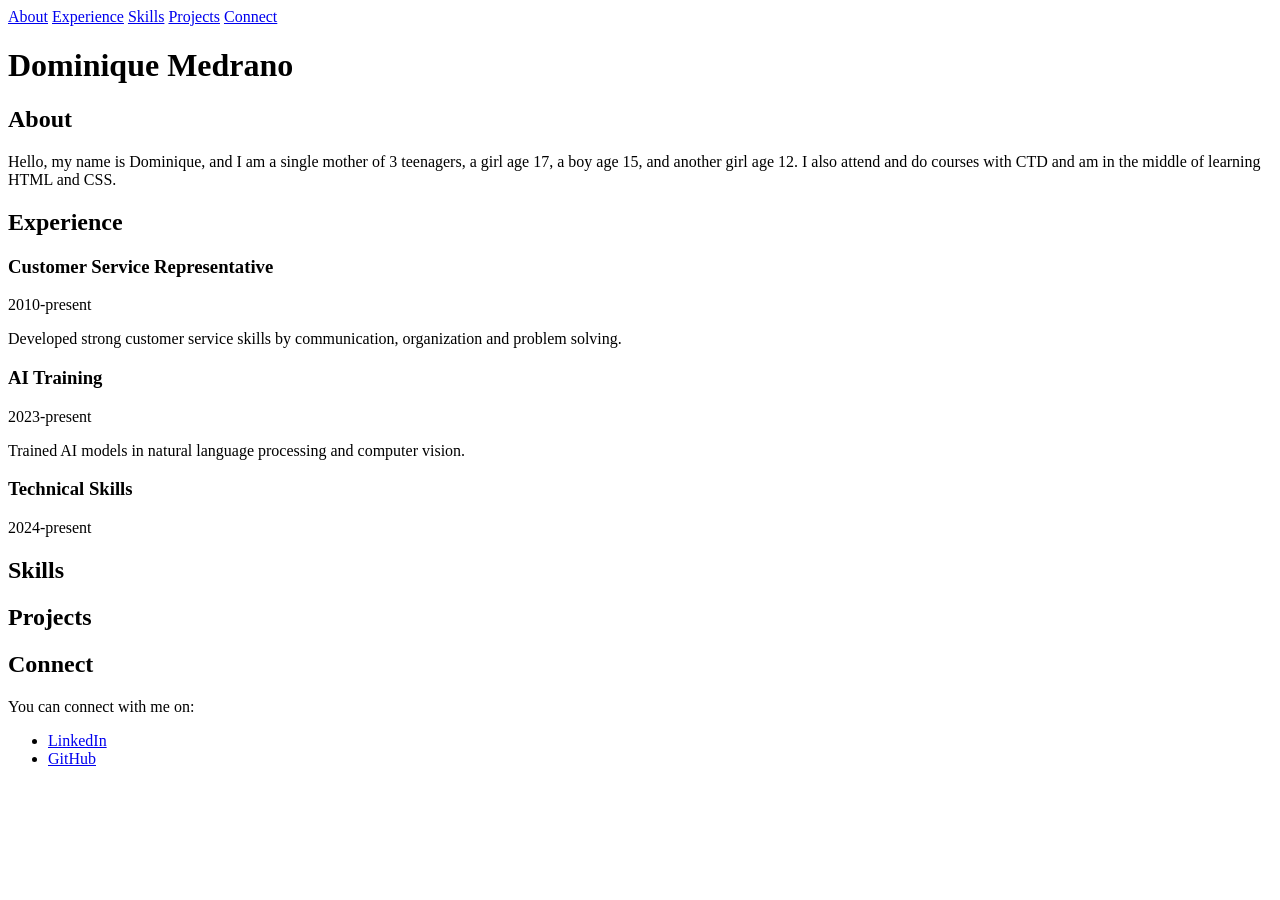
==== index/index.html @ 82f73c06 "Style  added and updated" ====
<!DOCTYPE html>
<html>

<head>
    <title>Dominique's Intro to Programming - 26.2 </title>
    <meta charset="UTF-8">
    <meta name="viewport" content="width=device-width, initial-scale=1.0">
    <link rel="stylesheet" href="css/index.css">
    </head>

    <body>
    <nav>
        <a href="#about">About</a>
        <a href="#experience">Experience</a>
        <a href="#skills">Skills</a>
        <a href="#projects">Projects</a>
        <a href="#connect">Connect</a>
    </nav>
    
    <h1>Dominique Medrano</h1>

<section id="about">

    <h2>About</h2>
    <p>Hello, my name is Dominique, and I am a single mother of 3 teenagers, a girl age 17, a boy age 15, and another girl age 12. I also attend and do courses with CTD and am in the middle of learning HTML and CSS.</p>
</section>

    <section id="experience">
    <h2>Experience</h2>
<div>
    <div class="experience-item"></div>
        <div class="experience-header"></div>
          <h3>Customer Service Representative</h3>
          <span>2010-present</span>
</div>
<div>
    <p>Developed strong customer service skills by communication, organization and problem solving.</p>
</div>

<div class="experience-item">
    <div class="experience-header">
        <h3>AI Training</h3>
        <span>2023-present</span>
    </div>
    <p>Trained AI models in natural language processing and computer vision.</p>
</div>

<div class="experience-item">
    <div class="experience-header">
        <h3>Technical Skills</h3>
        <span>2024-present</span>
    </div>
</div>
    </section>

    <section id="skills">
    <h2>Skills</h2>
    </section>

    <section id="projects">
    <h2>Projects</h2>
    <ul></ul>
    </section>

    <section id="connect">
    <h2>Connect</h2>
    <p>You can connect with me on:</p>
    <ul>
        <li><a href="https://www.linkedin.com/in/dominique-medrano-663a14238/">LinkedIn</a></li>
        <li><a href="https://www.github.com/domizm1227-star/">GitHub</a></li> 
    </ul>
    </section>
    
<script src="js/index.js">defer</script>
</body>
</html>
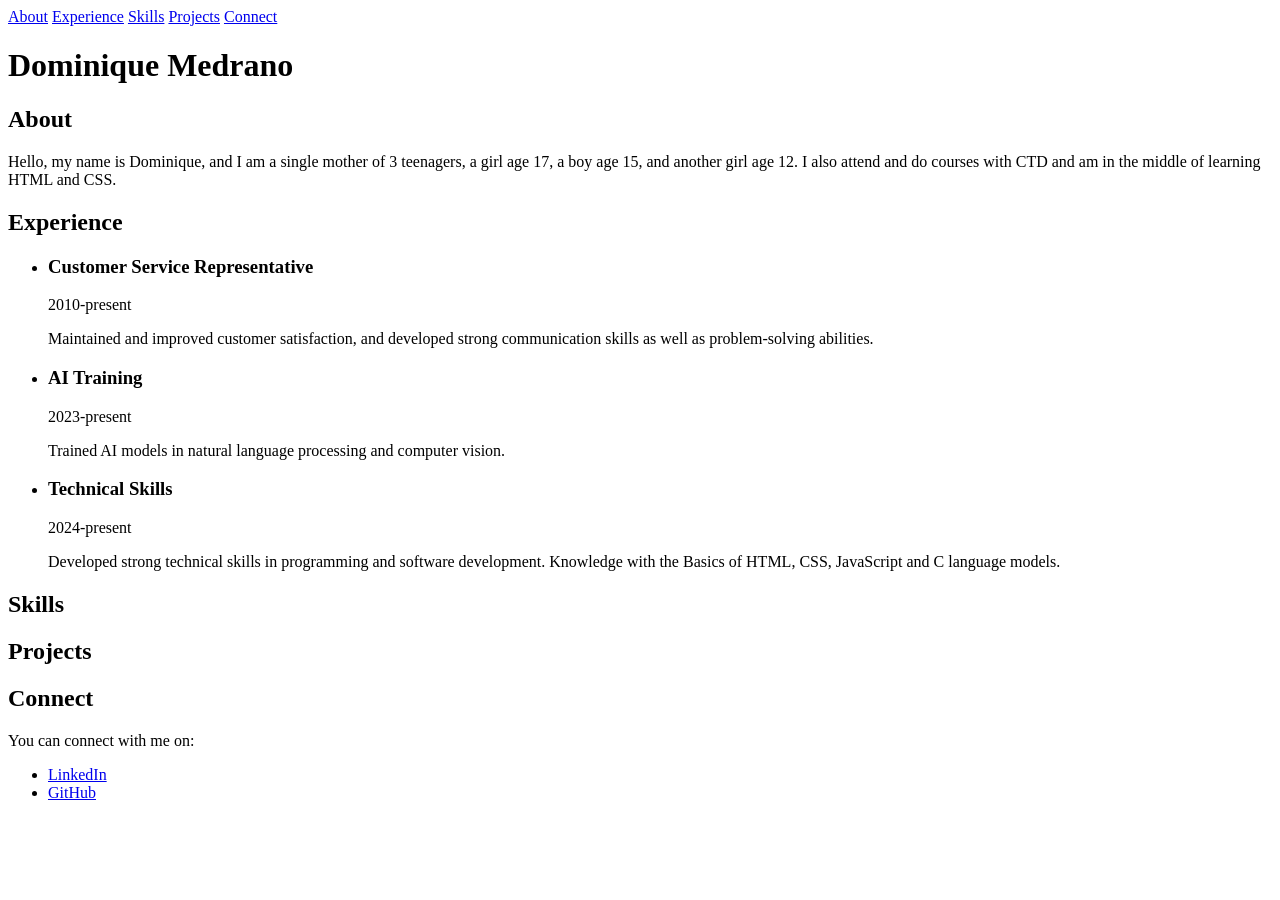
==== commit 12bd9eb9: "Styling added and changed" ====
--- a/index/index.html
+++ b/index/index.html
@@ -20,57 +20,59 @@
     <h1>Dominique Medrano</h1>
 
 <section id="about">
-
     <h2>About</h2>
     <p>Hello, my name is Dominique, and I am a single mother of 3 teenagers, a girl age 17, a boy age 15, and another girl age 12. I also attend and do courses with CTD and am in the middle of learning HTML and CSS.</p>
 </section>
 
     <section id="experience">
     <h2>Experience</h2>
-<div>
-    <div class="experience-item"></div>
-        <div class="experience-header"></div>
-          <h3>Customer Service Representative</h3>
-          <span>2010-present</span>
-</div>
-<div>
-    <p>Developed strong customer service skills by communication, organization and problem solving.</p>
-</div>
+    <ul>
+        <li>
+            <div>
+            <div class="job-title1"Customer Service Representative></div>
+            <h3>Customer Service Representative</h3>
+            <p>2010-present</p>
+            </div>
+            <p>Maintained and improved customer satisfaction, and developed strong communication skills as well as problem-solving abilities.</p>
+        </li>
+        <li>
+            <div>
+            <div class="job-title2"AI Training></div>
+            <h3>AI Training</h3>
+            <p>2023-present</p>
+            </div>
+            <p>Trained AI models in natural language processing and computer vision.</p>
+        </li>
+        <li>
+            <div>
+            <div class="job-title3"Technical Skills></div>
+            <h3>Technical Skills</h3>
+            <p>2024-present</p>
+        </div>
+            <p>Developed strong technical skills in programming and software development. Knowledge with the Basics of HTML, CSS, JavaScript and C language models.</p>
+        </li>
+    </ul>
+</section>
 
-<div class="experience-item">
-    <div class="experience-header">
-        <h3>AI Training</h3>
-        <span>2023-present</span>
-    </div>
-    <p>Trained AI models in natural language processing and computer vision.</p>
-</div>
+<section id="skills">
+    <h2>Skills</h2>
+</section>
 
-<div class="experience-item">
-    <div class="experience-header">
-        <h3>Technical Skills</h3>
-        <span>2024-present</span>
-    </div>
-</div>
-    </section>
-
-    <section id="skills">
-    <h2>Skills</h2>
-    </section>
-
-    <section id="projects">
+<section id="projects">
     <h2>Projects</h2>
     <ul></ul>
-    </section>
+</section>
 
-    <section id="connect">
+<section id="connect">
     <h2>Connect</h2>
     <p>You can connect with me on:</p>
     <ul>
         <li><a href="https://www.linkedin.com/in/dominique-medrano-663a14238/">LinkedIn</a></li>
         <li><a href="https://www.github.com/domizm1227-star/">GitHub</a></li> 
     </ul>
-    </section>
+</section>
     
 <script src="js/index.js">defer</script>
+
 </body>
 </html>
